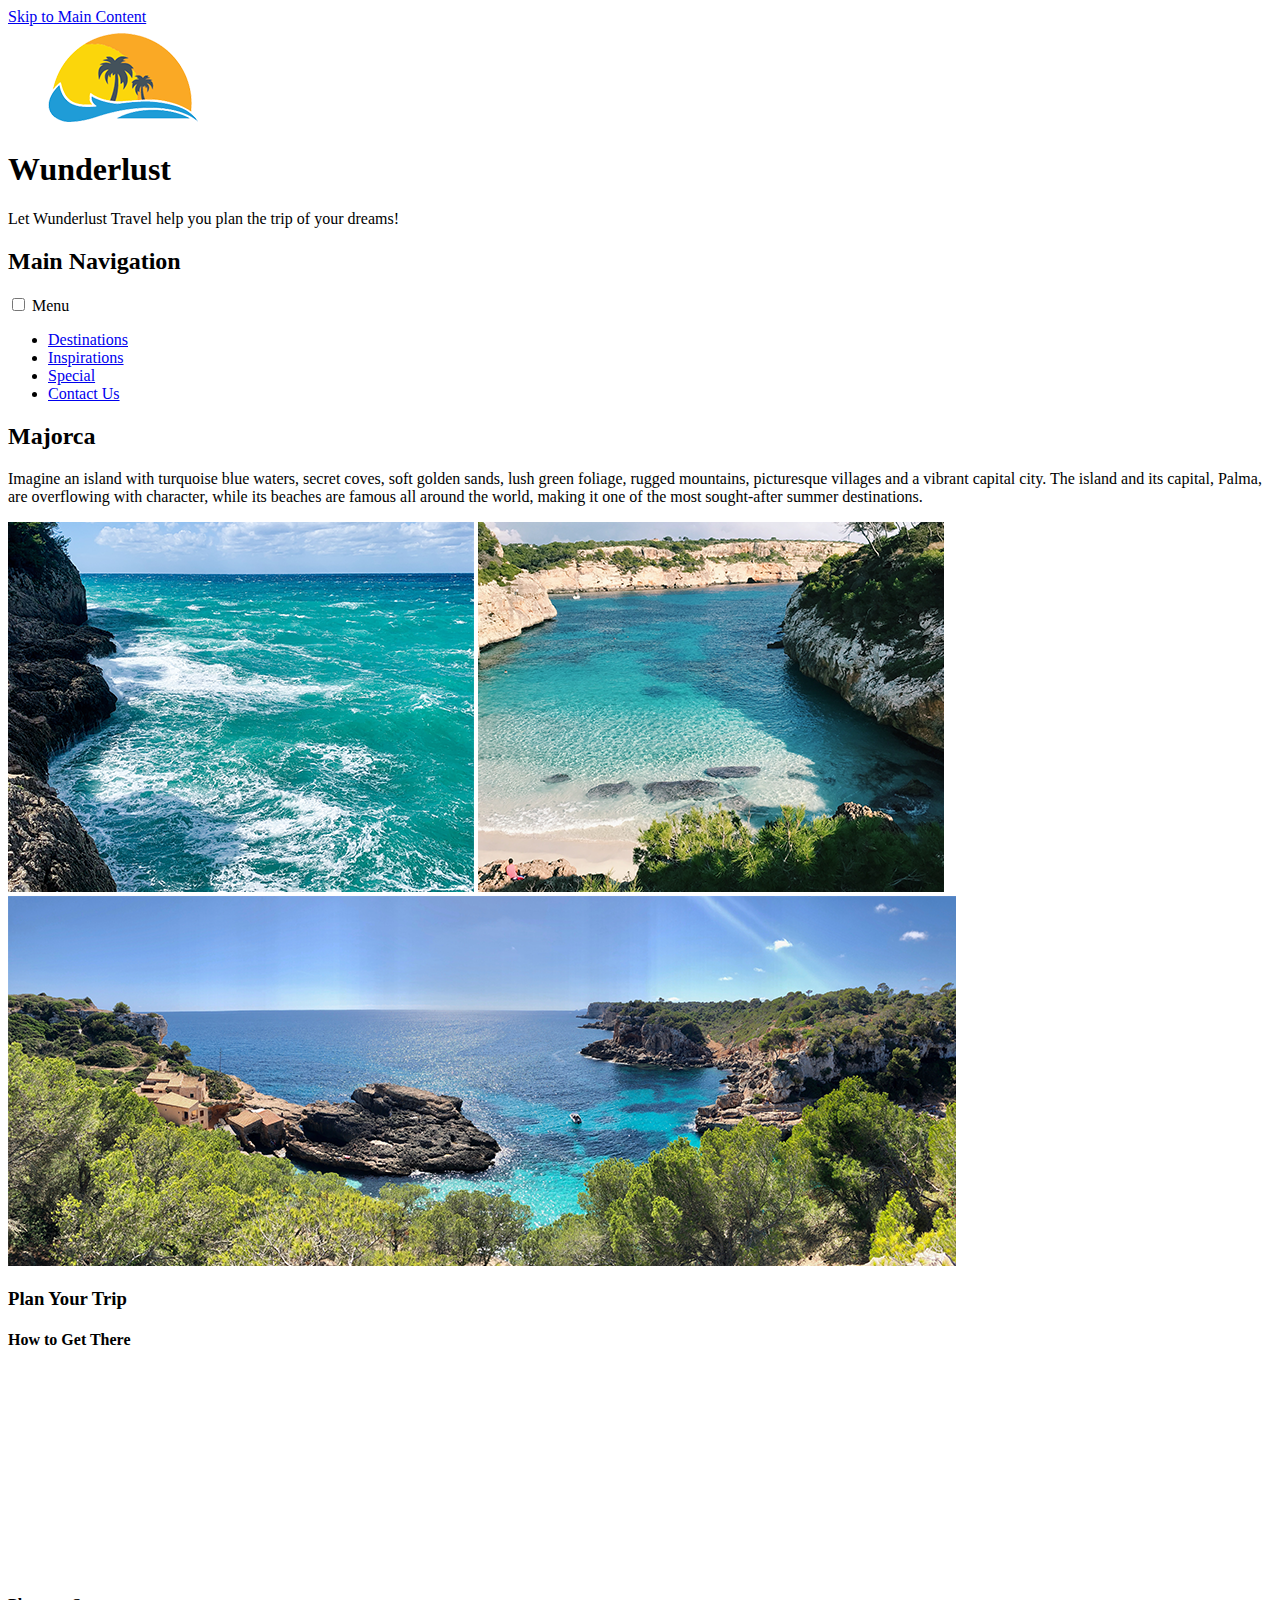
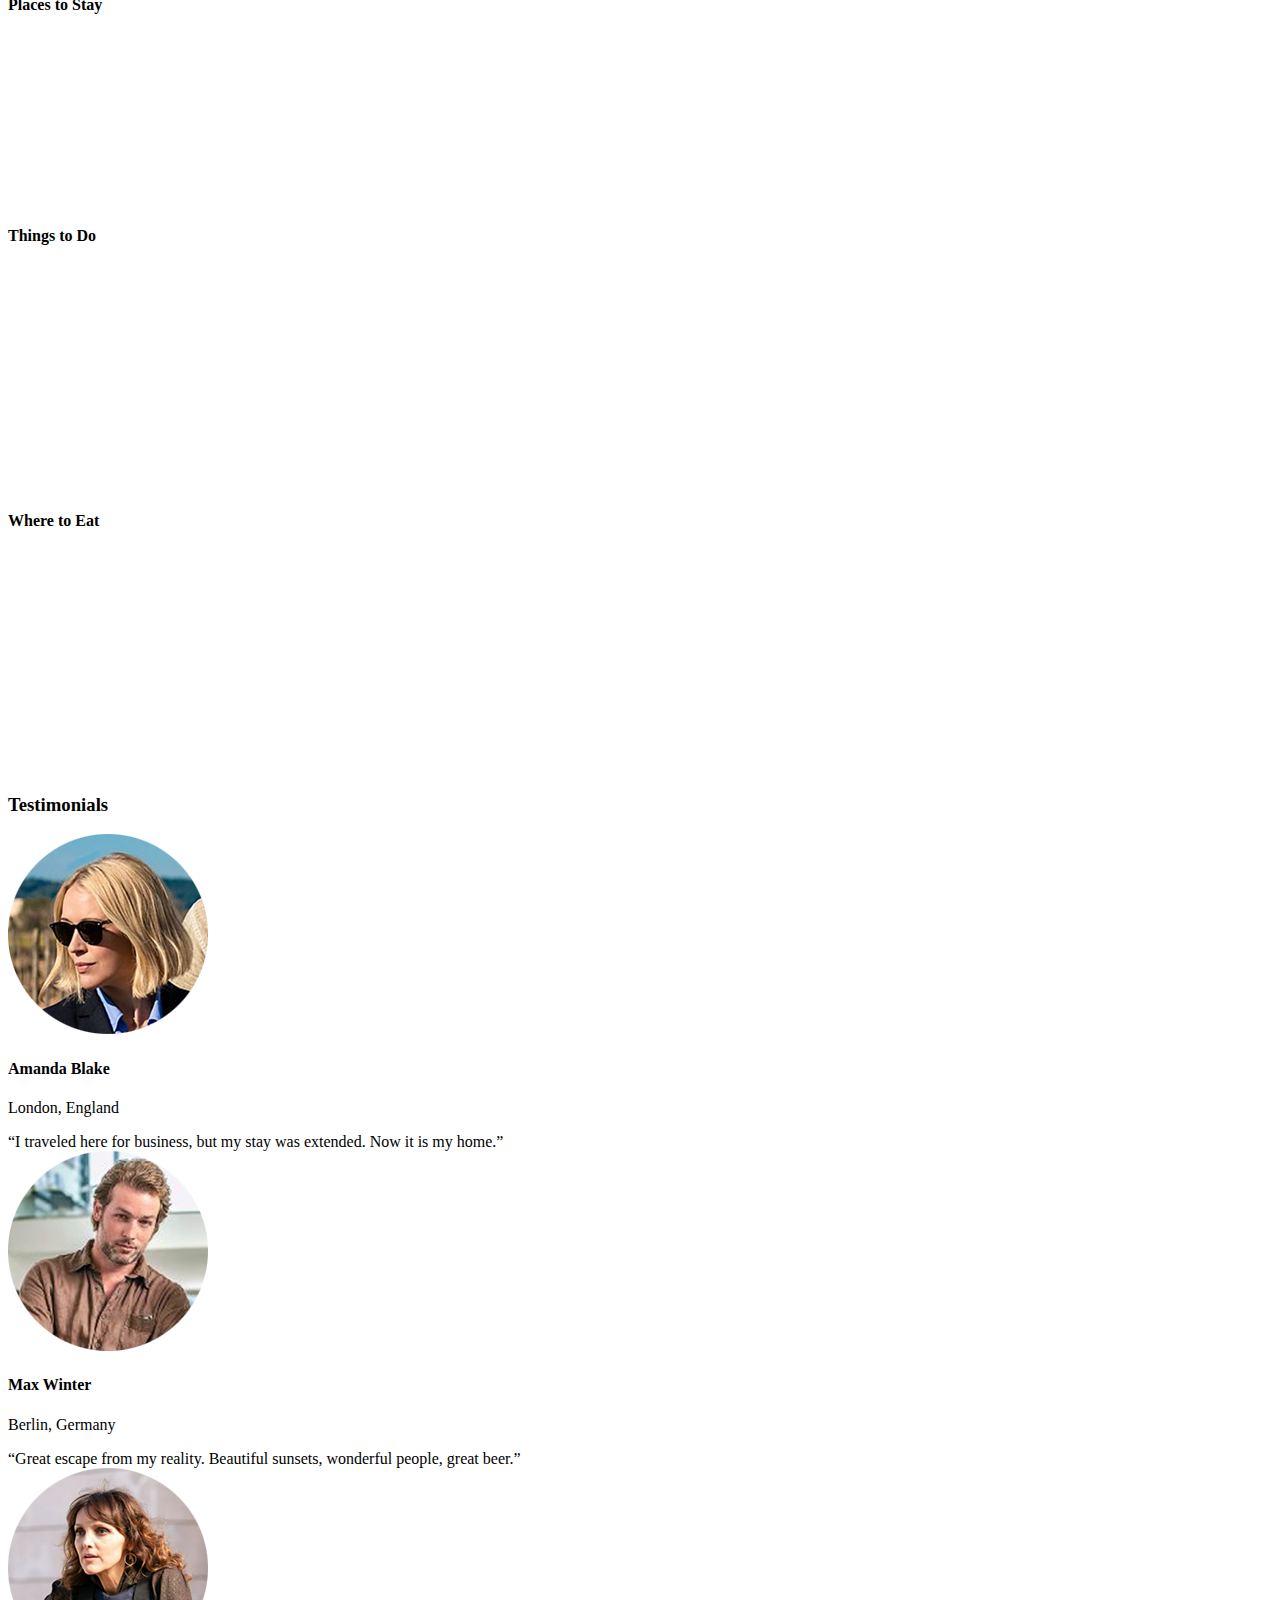
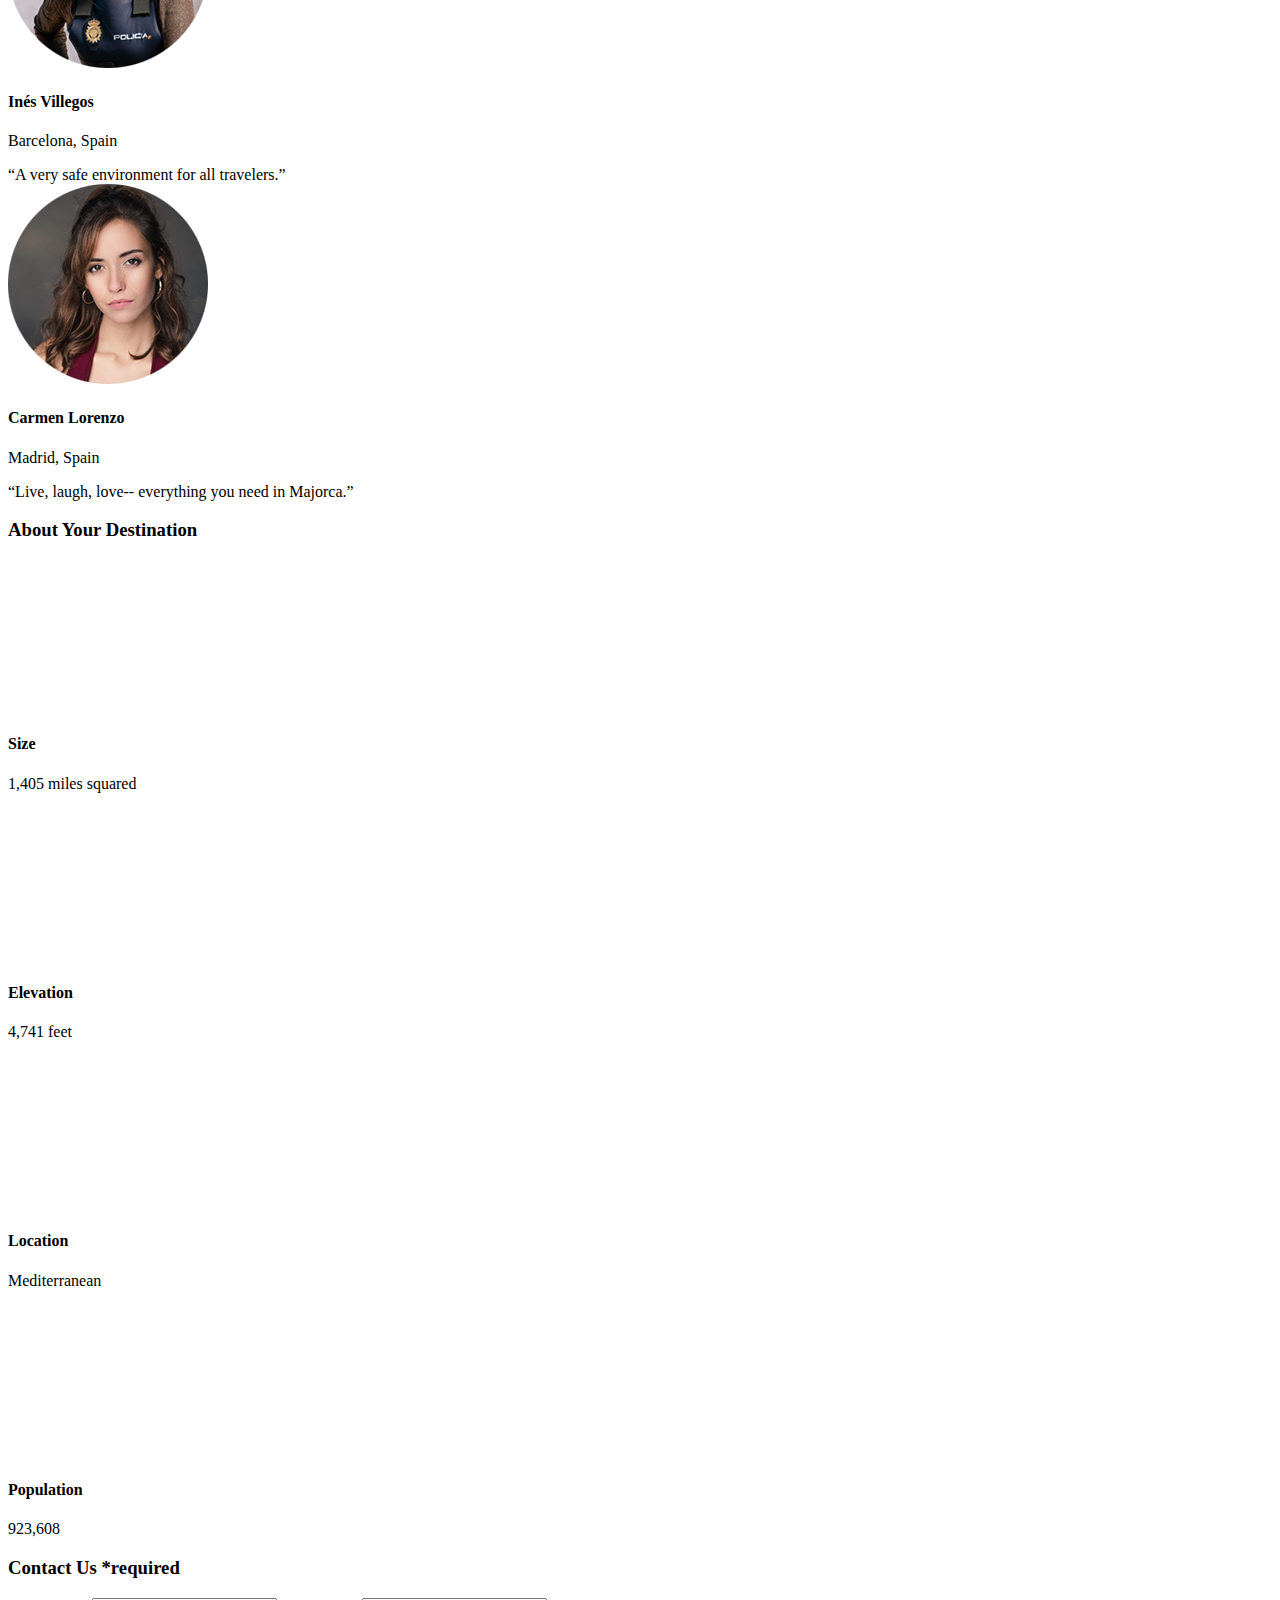
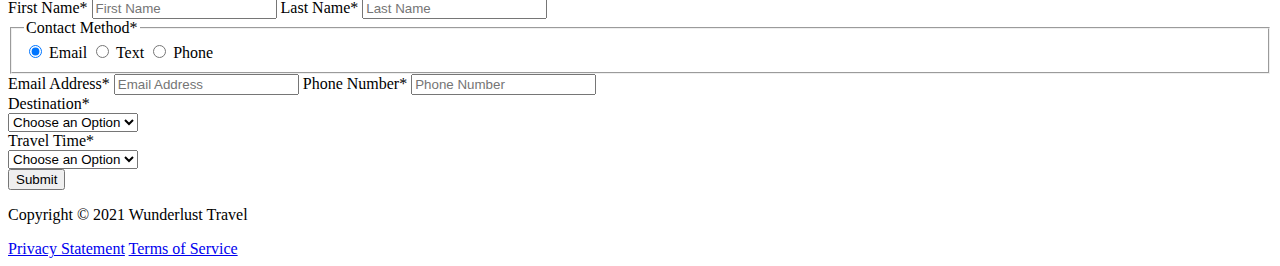
==== wunderlust-majorca.html @ b0e0aea2 "New Files" ====
<!DOCTYPE html>
<html lang="en">
    <head>
        <meta charset="utf-8">
        <meta name="viewport" content="width=device-width, initial-scale=1">
        <meta name="author" content="Jessica Barnett, Christina Carrasquilla">
        <meta name="description" content="Let Wunderlust Travel take you to beautiful Majorca this year! Majorca is a beautiful island and offers beauty and fun to its visitors">
        <meta name="keywords" content="travel, majorca, beach, island, vacation, destination, getaway, restaurants in majorca, entertainment in majorca, testimonials from visitors">
        <title>Wunderlust Travel</title>
        <meta name="robots" content="index,follow">

        <!-- ~~~~~~~~~~ TWITTER CARD TAGS ~~~~~~~~~~ -->
        <meta name="twitter:card" content="summary_large_image">
        <meta name="twitter:site" content="@wunderlusttravel">
        <meta name="twitter:creator" content="@wunderlusttravel">
        <meta name="twitter:title" content="Wunderlust Travel: Majorca">
        <meta name="twitter:description" content="Let Wunderlust Travel take you to beautiful Majorca this year! Majorca is a beautiful island and offers beauty and fun to its visitors">
        <meta name="twitter:image" content="https://wunderlusttravel.com/images/majorca-cove.png">

        <!-- ~~~~~~~~~~ OPEN GRAPH META TAGS ~~~~~~~~~~ -->
        <meta property="og:title" content="See Majorca with Wunderlust Travel">
        <meta property="og:type" content="website">
        <meta property="og:image" content="https://wunderlusttravel.com/images/majorca-cove.png">
        <meta property="og:url" content="https://wunderlusttravel.com/majorca">
        <meta property="og:description" content="Let Wunderlust Travel take you to beautiful Majorca this year! Majorca is a beautiful island and offers beauty and fun to its visitors">
        <!-- ~~~~~~~~~~FAVICON ~~~~~~~~~~ -->
        <link rel="shortcut icon" href="images/favicon.png">

        <!-- ~~~~~~~~~~ GOOGLE FONTS ~~~~~~~~~~ -->
        <link rel="preconnect" href="https://fonts.googleapis.com">
        <link rel="preconnect" href="https://fonts.gstatic.com" crossorigin>
        <link href="https://fonts.googleapis.com/css2?family=Molle:ital@1&family=Montserrat:wght@400;600&display=swap" rel="stylesheet">
        <link href="styles.css" rel="stylesheet">
    </head>
    <body>
        <a id="skip" href="#main-content">Skip to Main Content</a>
        <!-- styling skip links: https://webaim.org/techniques/css/invisiblecontent/ -->
        <header>
            <a href="index.html" id="logo"><img src="images/logo.png" alt="The Wunderlust logo shows blue waves and the outline of two palm trees against an orange sun"></a>
            <h1>Wunderlust</h1>
			<p>Let Wunderlust Travel help you plan the trip of your dreams!</p>			
            <nav>
                <div id="menu-toggle">
                    <!-- responsive menu code from (with changes made to match mockups): https://css-tricks.com/three-css-alternatives-to-javascript-navigation/ -->
                    <h2 class="sr-only">Main Navigation</h2>
                    <!-- hidden but accessible headings from: https://webaim.org/techniques/css/invisiblecontent/ -->
                    <input name="toggle" id="toggle" type="checkbox">
                    <label for="toggle">Menu</label>
                    <ul>
                        <li class="active"><a href="#">Destinations</a></li>
                        <li><a href="#">Inspirations</a></li>
                        <li><a href="#">Special</a></li>
                        <li><a href="#">Contact Us</a></li>
                    </ul>
                </div>
            </nav>
        </header>
        <main id="main-content">
            <article>
                <div id="intro">  
                    <h2>Majorca</h2>
                    <p>Imagine an island with turquoise blue waters, secret coves, soft golden sands, lush green foliage, rugged mountains, picturesque villages and a vibrant capital city. The island and its capital, Palma, are overflowing with character, while its beaches are famous all around the world, making it one of the most sought-after summer destinations.</p>
                    <div id="img-grid">
                        <img src="images/majorca-waves.png" alt="Turquoise blue waters with white wave caps crashing against a rock cliff">
                        <img src="images/majorca-beach.png" alt="A calm cove with turquoise waters calmly lapping at a light sand beach">
                        <picture>
                            <source srcset="images/majorca-cove-small.png"
                                media="(max-width: 500px)">
                            <img src="images/majorca-cove.png" alt="Deep blue water leading to the horizon with the island and trees in the foreground">
                        </picture>
                    </div>
                </div>  
                <section id="plan">
                    <h3>Plan Your Trip</h3>
                    <div>
                        <section>
                            <h4>How to Get There</h4>
                            <a href="#" title="Search for flights">
                                <img src="images/get.svg" alt="airplane icon">
                            </a>
                        </section>      
                        <section>
                            <h4>Places to Stay</h4>
                            <a href="#" title="Search for hotels">
                                <img src="images/stay.svg" alt="bed icon">
                            </a>
                        </section>
                        <section>
                            <h4>Things to Do</h4>
                            <a href="#" title="Search for Activities">
                                <img src="images/do.svg" alt="sailboat icon">
                            </a>                     
                        </section>    
                        <section>
                            <h4>Where to Eat</h4>
                            <a href="#" title="Search for Restaurants">
                                <img src="images/eat.svg" alt="fork and spoon icon">                         
                            </a>
                        </section>
                    </div>   
                </section>
                <section id="testimonials">
                    <h3>Testimonials</h3>
                    <div>
                        <section>
                            <img src="images/miranda-blake.png" alt="Miranda Blake has a blonde bob and is wearing dark sunglasses">
                            <h4>Amanda Blake</h4>
                            <p>London, England</p>
                            <q>I traveled here for business, but my stay was extended. Now it is my home.</q>
                        </section>
                        <section>
                            <img src="images/max-winter.png" alt="Max Winter has dark blonde hair and a trimmed beard and mustache">
                            <h4>Max Winter</h4>
                            <p>Berlin, Germany</p>
                            <q>Great escape from my reality. Beautiful sunsets, wonderful people, great beer.</q>
                        </section>
                        <section>
                            <img src="images/ines-villegoes.png" alt="Ines Villegos has shoulder-length, wavy, brown hair and is wearing a brown sweater"> 
                            <h4>Inés Villegos</h4> 
                            <p>Barcelona, Spain</p>
                            <q>A very safe environment for all travelers.</q>
                        </section>
                        <section>
                            <img src="images/carmen-lorenzo.png" alt="Carmen Lorenzo has long, dark brown hair and is wearing gold hoop earrings">
                            <h4>Carmen Lorenzo</h4> 
                            <p>Madrid, Spain</p>
                            <q>Live, laugh, love-- everything you need in Majorca.</q>
                        </section>
                    </div>
                </section>
                <section id="about">
                    <h3>About Your Destination</h3>
                    <div>
                        <section>
                            <img src="images/size.svg" alt="ruler icon">
                            <h4>Size</h4> 
                            <p>1,405 miles squared</p>
                        </section>
                        <section>
                            <img src="images/elevation.svg" alt="mountain icon">
                            <h4>Elevation</h4> 
                            <p>4,741 feet</p>
                        </section>
                        <section>
                            <img src="images/location.svg" alt="location pin icon">
                            <h4>Location</h4> 
                            <p>Mediterranean</p>
                        </section>
                        <section>
                            <img src="images/population.svg" alt="people icon">
                            <h4>Population</h4>
                            <p>923,608</p>
                        </section>
                    </div>  
                </section>
                <section id="contact">
                    <h3>Contact Us <span class="form-required">*required</span></h3>
                    <form method="post" action="https://wp.zybooks.com/form-viewer.php">
                        <div id="names">
                            <label for="fName">First Name<span class="required">*</span></label>
                            <input type="text" name="fName" id="fName" autocomplete="given-name" placeholder="First Name" required>
                            <!-- custom input styles from https://moderncss.dev/custom-css-styles-for-form-inputs-and-textareas/ -->
                            <label for="lName">Last Name<span class="required">*</span></label>
                            <input type="text" name="lName" id="lName" autocomplete="family-name" placeholder="Last Name" required>
                        </div>
                        <div id="nums">
                            <fieldset>
                                <legend>Contact Method<span class="required">*</span></legend>
                                <!-- custom radio button styles from https://moderncss.dev/pure-css-custom-styled-radio-buttons/ -->
                                <label for="prefEmail">
                                    <span class="radio-input">
                                        <input type="radio" name="contactPref" id="prefEmail" required checked>
                                        <span class="radio-control"></span>
                                    </span>
                                    <span class="radio-label">Email</span>
                                </label>
                                <label for="prefText">
                                    <span class="radio-input">
                                        <input type="radio" name="contactPref" id="prefText">
                                        <span class="radio-control"></span>
                                    </span>
                                    <span class="radio-label">Text</span>
                                </label>
                                <label for="prefPhone">
                                    <span class="radio-input">
                                        <input type="radio" name="contactPref" id="prefPhone">
                                        <span class="radio-control"></span>
                                    </span>
                                    <span class="radio-label">Phone</span>
                                </label>
                            </fieldset>
                            <label for="email">Email Address<span class="required">*</span></label>
                            <input type="email" name="email" id="email" autocomplete="email" placeholder="Email Address" required>
                            <label for="phone">Phone Number<span class="required">*</span></label>
                            <input type="tel" name="phone" id="phone" autocomplete="tel" placeholder="Phone Number" required>
                        </div>
                        <div id="selects">
                            <!-- custom select styles from: https://moderncss.dev/custom-select-styles-with-pure-css/ -->
                            <label for="destination">Destination<span class="required">*</span></label>
                            <div class="custom-select">
                                <select name="destination" id="destination" required>
                                    <option value="" disabled selected>Choose an Option</option>
                                    <option value="barcelona">Barcelona</option>
                                    <option value="granada">Granada</option>
                                    <option value="ibiza">Ibiza</option>
                                    <option value="madrid">Madrid</option>
                                    <option value="majora">Majora</option>
                                    <option value="seville">Seville</option>
                                    <option value="tenerife">Tenerife</option>
                                    <option value="valencia">Valencia</option>
                                </select>
                                <span class="focus"></span>
                            </div>  
                            <label for="travelTime">Travel Time<span class="required">*</span></label>
                            <div class="custom-select">
                                <select name="travelTime" id="travelTime" required>
                                    <option value="" disabled selected>Choose an Option</option>
                                    <option value="fall">Fall</option>
                                    <option value="winter">Winter</option>
                                    <option value="spring">Spring</option>
                                    <option value="summer">Summer</option>
                                    <option value="flexible">Flexible</option>
                                </select>
                                <span class="focus"></span>
                            </div> 
                            <input type="submit" name="mySubmit" id="mySubmit" value="Submit">
                        </div>
                    </form>
                </section>
            </article>
        </main>
        <footer>
            <p>Copyright &copy; 2021 Wunderlust Travel</p>
            <a href="#">Privacy Statement</a>
            <a href="#">Terms of Service</a>
        </footer>
    </body>
</html>
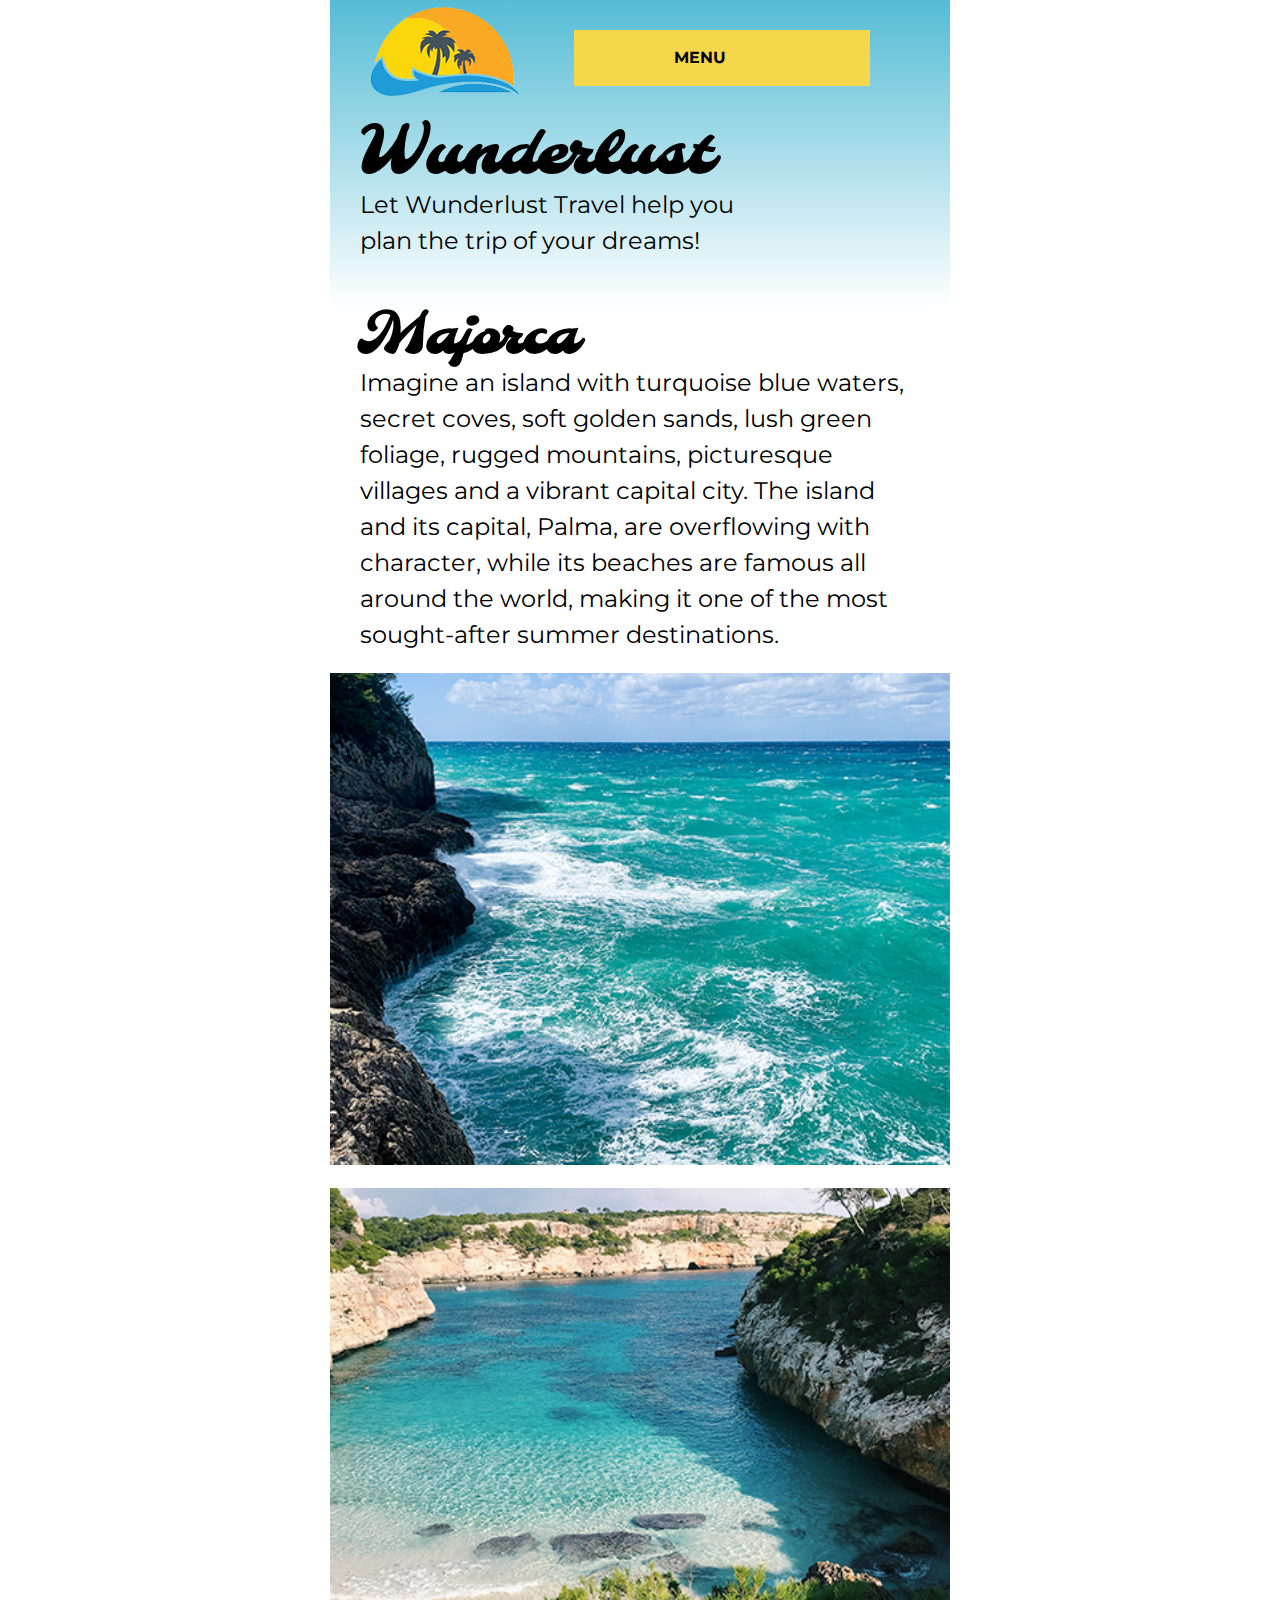
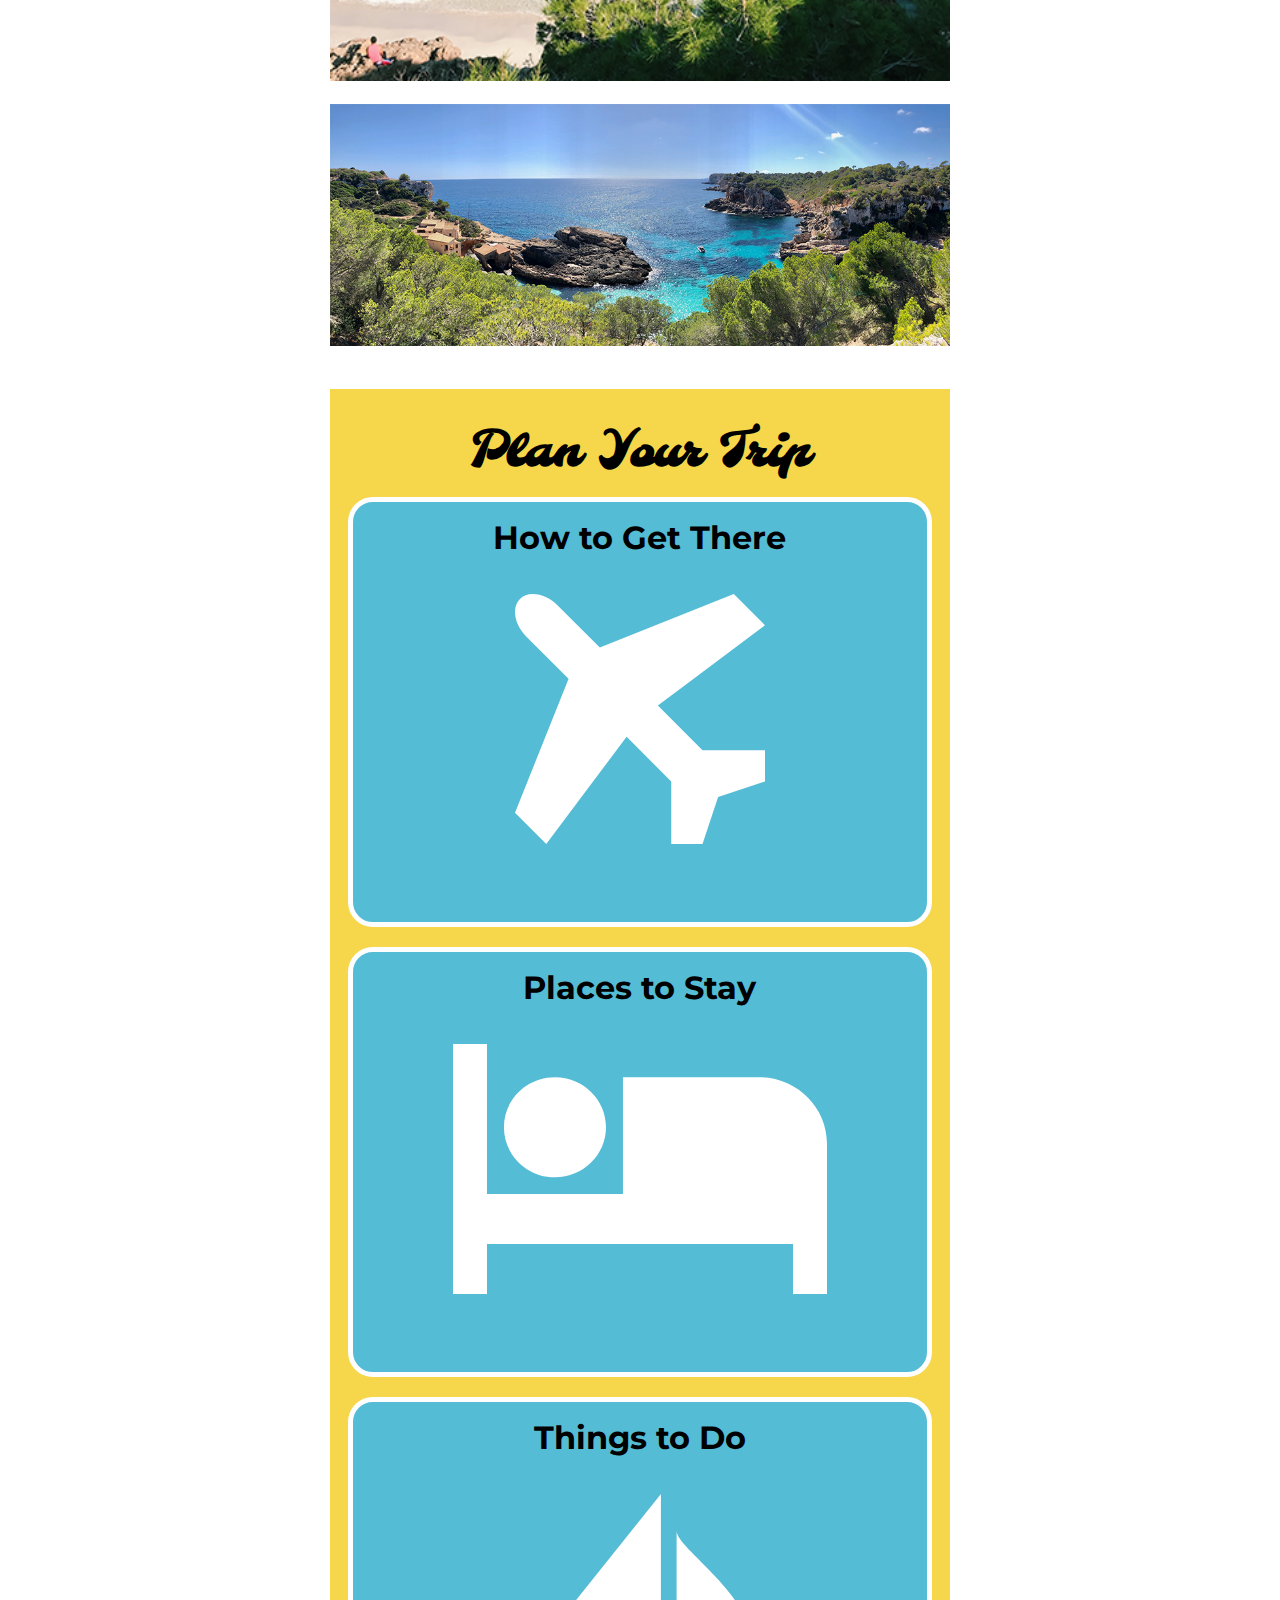
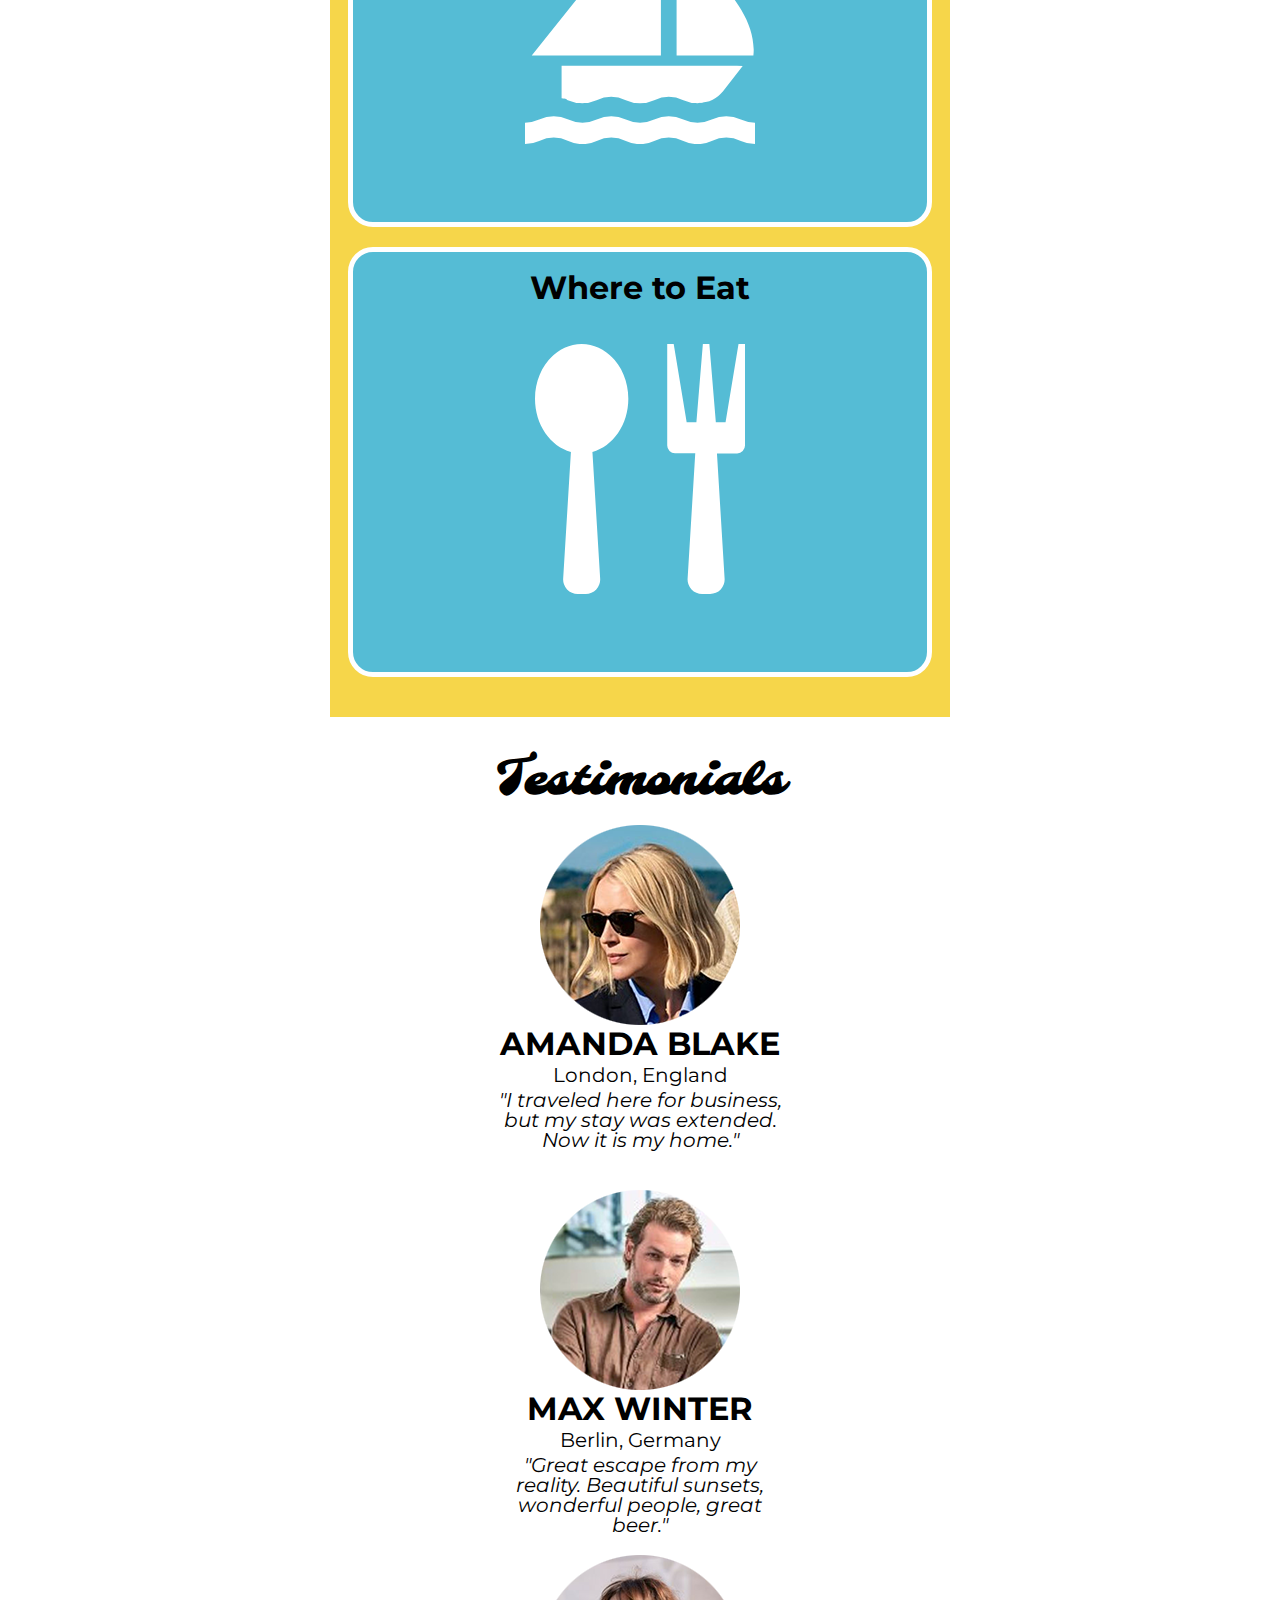
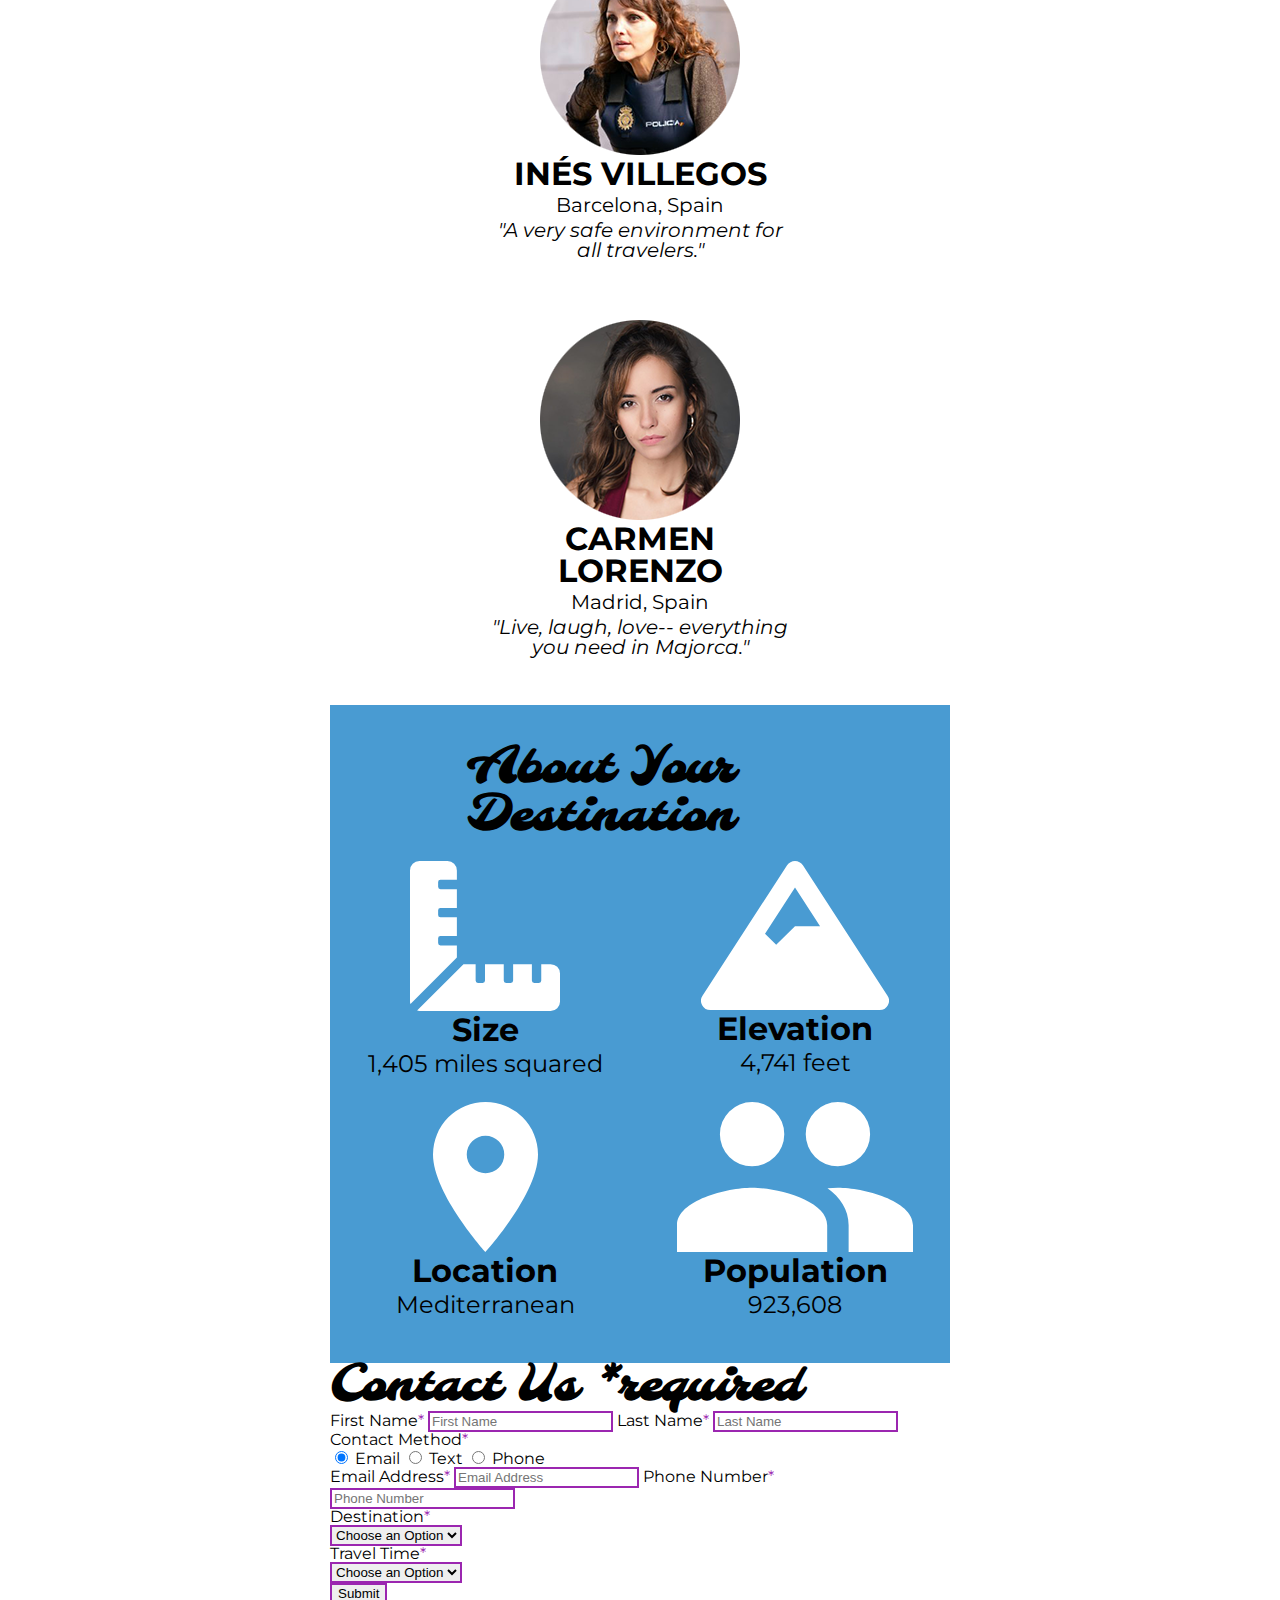
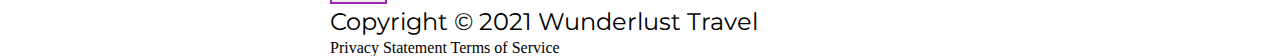
==== commit c5ed9bdf: "Basic Styling and Small" ====
--- a/wunderlust-majorca.html
+++ b/wunderlust-majorca.html
@@ -106,25 +106,25 @@
                             <img src="images/miranda-blake.png" alt="Miranda Blake has a blonde bob and is wearing dark sunglasses">
                             <h4>Amanda Blake</h4>
                             <p>London, England</p>
-                            <q>I traveled here for business, but my stay was extended. Now it is my home.</q>
+                            <q>"I traveled here for business, but my stay was extended. Now it is my home."</q>
                         </section>
                         <section>
                             <img src="images/max-winter.png" alt="Max Winter has dark blonde hair and a trimmed beard and mustache">
                             <h4>Max Winter</h4>
                             <p>Berlin, Germany</p>
-                            <q>Great escape from my reality. Beautiful sunsets, wonderful people, great beer.</q>
+                            <q>"Great escape from my reality. Beautiful sunsets, wonderful people, great beer."</q>
                         </section>
                         <section>
                             <img src="images/ines-villegoes.png" alt="Ines Villegos has shoulder-length, wavy, brown hair and is wearing a brown sweater"> 
                             <h4>Inés Villegos</h4> 
                             <p>Barcelona, Spain</p>
-                            <q>A very safe environment for all travelers.</q>
+                            <q>"A very safe environment for all travelers."</q>
                         </section>
                         <section>
                             <img src="images/carmen-lorenzo.png" alt="Carmen Lorenzo has long, dark brown hair and is wearing gold hoop earrings">
                             <h4>Carmen Lorenzo</h4> 
                             <p>Madrid, Spain</p>
-                            <q>Live, laugh, love-- everything you need in Majorca.</q>
+                            <q>"Live, laugh, love-- everything you need in Majorca."</q>
                         </section>
                     </div>
                 </section>
--- a/styles.css
+++ b/styles.css
@@ -0,0 +1,398 @@
+/*----------------- Peter Heck -----------------*/
+
+/* http://meyerweb.com/eric/tools/css/reset/ 
+   v2.0 | 20110126
+   License: none (public domain)
+*/
+
+html, body, div, span, applet, object, iframe,
+h1, h2, h3, h4, h5, h6, p, blockquote, pre,
+a, abbr, acronym, address, big, cite, code,
+del, dfn, em, img, ins, kbd, q, s, samp,
+small, strike, strong, sub, sup, tt, var,
+b, u, i, center,
+dl, dt, dd, ol, ul, li,
+fieldset, form, label, legend,
+table, caption, tbody, tfoot, thead, tr, th, td,
+article, aside, canvas, details, embed, 
+figure, figcaption, footer, header, hgroup, 
+menu, nav, output, ruby, section, summary,
+time, mark, audio, video {
+	margin: 0;
+	padding: 0;
+	border: 0;
+	font-size: 100%;
+	font: inherit;
+	vertical-align: baseline;
+}
+/* HTML5 display-role reset for older browsers */
+article, aside, details, figcaption, figure, 
+footer, header, hgroup, menu, nav, section {
+	display: block;
+}
+body {
+	line-height: 1;
+}
+ol, ul {
+	list-style: none;
+}
+blockquote, q {
+	quotes: none;
+}
+blockquote:before, blockquote:after,
+q:before, q:after {
+	content: '';
+	content: none;
+}
+table {
+	border-collapse: collapse;
+	border-spacing: 0;
+}
+
+/*----------------- My Styles -----------------*/
+/*----------------- Import Font -----------------*/
+@import url(https://fonts.google.com/share?selection.family=Molle:ital@1%7CMontserrat);
+
+/*----------------- General Styling -----------------*/
+
+:root {
+	/*----------------- Colors ------------------*/
+	--yellow: #F6D64A;
+	--teal: #55BCD5;
+	--purple: #9B26B0;
+	--blue: #499BD2;
+	--darkGray: #222222;
+	--lightGray: #EAEAEA;
+	--white: #FFFFFF;
+	--black: #000000;
+}
+
+h1, h2, h3 {
+	font-family: "Molle";
+}
+
+h4, p, q, small, nav, button, form {
+	font-family: "Montserrat";
+}
+
+h1 {
+	font-size: 4em;
+	font-weight: bold;
+}
+
+h2 {
+	font-size: 3.5em;
+	font-weight: bold;
+}
+
+h3 {
+	font-size: 3em;
+	font-weight: bold;
+}
+
+h4 {
+	font-size: 2em;
+	font-weight: bold;
+}
+
+p {
+	line-height: 1.5;
+	font-size: 1.5em;
+}
+
+a {
+	text-decoration: none;
+	color: var(--black);
+}
+
+a:visited {
+	color: var(--black);
+}
+
+#skip {
+	overflow: hidden;
+	position: absolute;
+	left: -100000px;
+}
+
+#skip:focus {
+	position: static;
+	width: auto;
+	height: auto;
+}
+
+header {
+	background: linear-gradient(var(--teal), var(--white));
+}
+
+#menu-toggle h2 {
+	overflow: hidden;
+	position: absolute;
+	left: -1000000px;
+}
+
+#menu-toggle input {
+	display: none;
+}
+
+main article {
+	display: grid;
+	grid-template-rows: repeat(5, auto);
+}
+
+#plan {
+	background-color: var(--yellow);
+}
+
+#about {
+	background-color: var(--blue);
+}
+
+#contact input, #contact select {
+	border: 2px solid var(--purple);
+}
+
+.required {
+	color: var(--purple);
+}
+
+/*--------------------- Small Screen ----------------------*/
+
+@media  (min-width: 620px) {
+	body {
+		width: 620px;
+		margin: auto;
+	}
+
+	/*------------------- Menu -------------------*/
+
+	#menu-toggle label {
+		display: block;
+	}
+
+	#menu-toggle ul {
+		visibility: hidden;
+		position: fixed;
+		top: -100%;
+		left: -100%;
+		width: 620px;
+		z-index: 99;
+		display: grid;
+		grid-template-rows: repeat(4, 1fr);
+		justify-content: center;
+	}
+
+	#menu-toggle ul li {
+		border-bottom: 0.5px solid var(--black);
+		width: 620px;
+		padding-top: 25px;
+		padding-bottom: 25px;
+		text-align: center;
+		color: var(--black);
+		background-color: var(--blue);
+		text-transform: uppercase;
+		position: relative;
+		left: -15px;
+	}
+
+	#menu-toggle input:checked ~ ul {
+		visibility: visible;
+		position: absolute;
+		top: 65px;
+		height: auto;
+		left: 0;
+		margin: auto;
+		z-index: 99;
+	}
+
+	#menu-toggle input:checked ~ label {
+		position: fixed;
+		top: 0;
+		left: -115px;
+		margin-top: 0;
+		width: 620px;
+		text-align: center;
+		height: auto;
+		z-index: 100;
+		padding-top: 25px;
+		padding-bottom: 25px;
+		background-color: var(--black);
+		color: var(--white);
+		text-transform: uppercase;
+	}
+
+	/*----------------- Header -----------------*/
+
+	header {
+		padding-left: auto;
+		display: grid;
+		grid-template-areas:
+			"logo menu1"
+			"h1 h1"
+			"h1p h1p";
+		padding-bottom: 50px;
+	}
+
+	#logo {
+		grid-area: logo;
+	}
+
+	#menu-toggle label {
+		position: relative;
+		grid-area: menu1;
+		text-transform: uppercase;
+		background-color: var(--yellow);
+		font-weight: bold;
+		padding-left: 100px;
+		padding-right: 100px;
+		margin-right: 50px;
+		padding-top: 20px;
+		padding-bottom: 20px;
+		margin-top: 30px;
+		left: -30px;
+	}
+
+	header h1 {
+		grid-area: h1;
+		position: relative;
+		left: 30px;
+		margin-top: 20px;
+	}
+
+	header p {
+		grid-area: h1p;
+		position: relative;
+		left: 30px;
+		width: 400px;
+	}
+
+	/*----------------- Intro -----------------*/
+
+	#intro {
+		width: 560px;
+		position: relative;
+		left: 30px;
+	}
+
+	#img-grid {
+		position: relative;
+		left: -30px;
+	}
+
+	#img-grid img {
+		width: 620px;
+		padding-top: 20px;
+	}
+
+	/*----------------- Plan -----------------*/
+
+	#plan {
+		padding-top: 40px;
+		padding-bottom: 40px;
+		margin-top: 40px;
+	}
+
+	#plan h3 {
+		text-align: center;
+	}
+
+	#plan div {
+		display: grid;
+		grid-template-rows: repeat(4, 1fr);
+		width: 620px;
+		justify-content: center;
+	}
+
+	#plan div section {
+		background-color: var(--teal);
+		border: 5px solid var(--white);
+		border-radius: 25px;
+		padding: 20px 100px 0px;
+		margin-top: 20px;
+		height: 400px;
+		text-align: center;
+	}
+
+	#plan div section h4 {
+		padding-bottom: 40px;
+	}
+
+	#plan div section a img {
+		height: 250px;
+	}
+
+	/*----------------- Testimonials -----------------*/
+
+	#testimonials {
+		padding-top: 40px;
+		padding-bottom: 40px;
+	}
+
+	#testimonials h3 {
+		text-align: center;
+	}
+
+	#testimonials div {
+		width: 580px;
+		margin: auto;
+		display: grid;
+		grid-template-rows: repeat(4, 1fr);
+		justify-content: center;
+	}
+
+	#testimonials section {
+		padding-top: 20px;
+		width: 300px;
+		text-align: center;
+	}
+
+	#testimonials section h4 {
+		text-transform: uppercase;
+	}
+
+	#testimonials section p {
+		font-size: 1.25em;
+	}
+
+	#testimonials section q {
+		font-style: italic;
+		font-size: 1.25em;
+	}
+
+	/*----------------- About -----------------*/
+
+	#about {
+		padding: 40px 0;
+	}
+
+	#about h3 {
+		width: 540px;
+		text-align: center;
+	}
+
+	#about div {
+		display: grid;
+		grid-template-columns: 1fr 1fr;
+	}
+
+	#about div section {
+		padding-top: 20px;
+		text-align: center;
+	}
+}
+
+/*----------------- Medium Screen -----------------*/
+
+@media (min-width: 1080px) and (max-width: 1380px) {
+	/*#menu-toggle label {
+		display: none;
+	}*/
+}
+
+/*----------------- Large Screen -----------------*/
+
+@media (min-width: 1380px) {
+	/*#menu-toggle label {
+		display: none;
+	}*/
+}